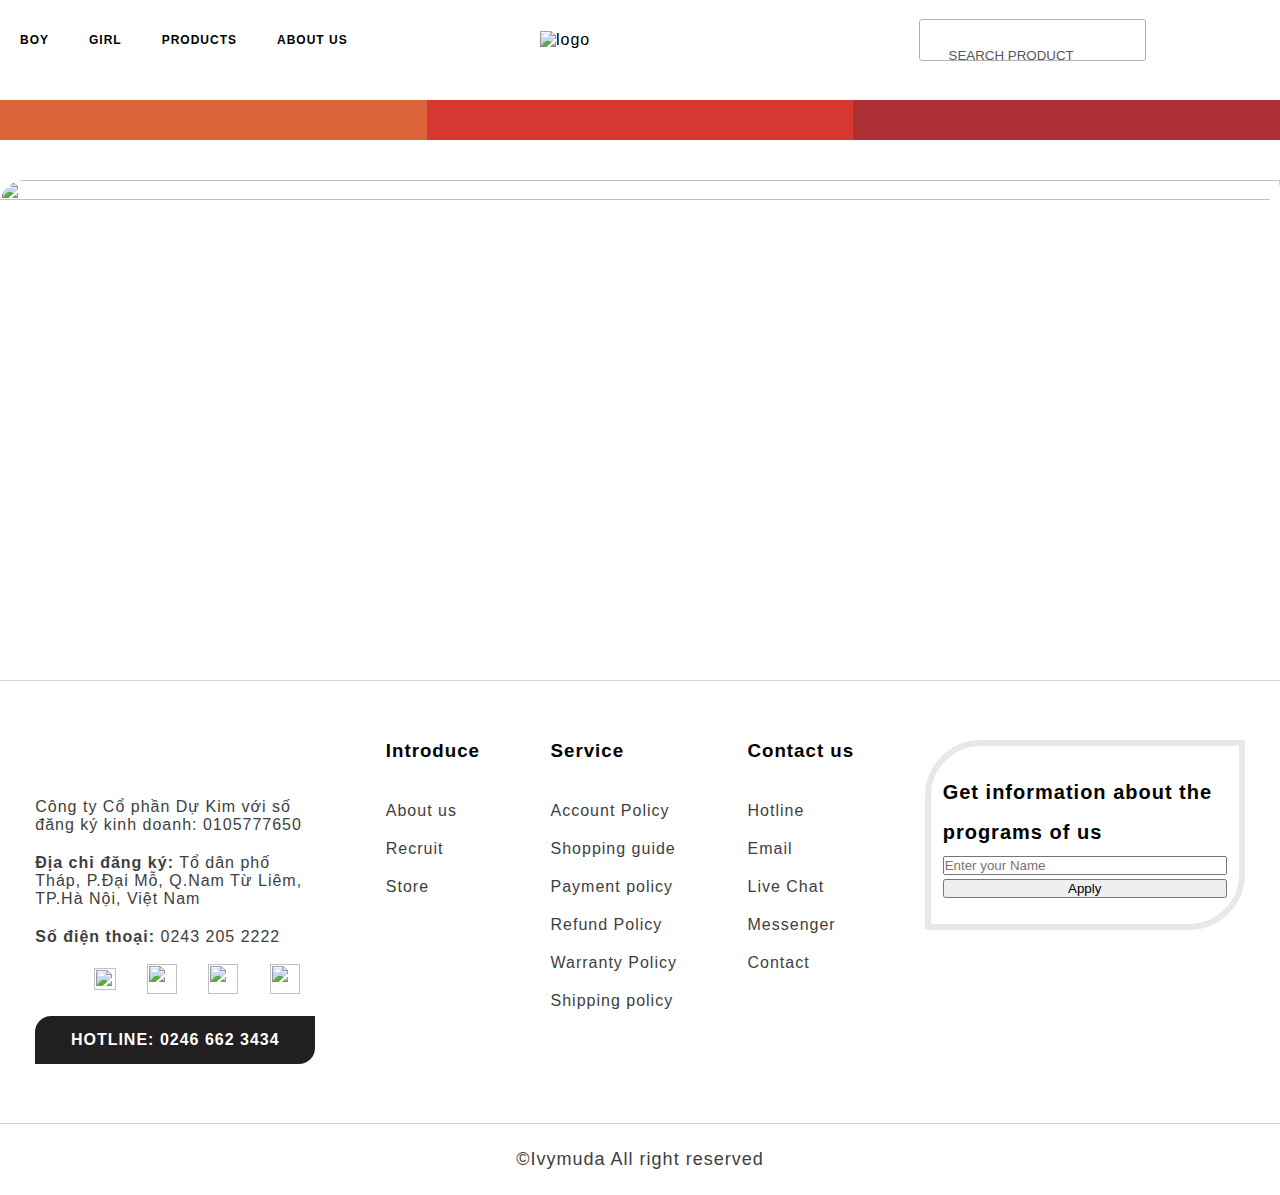
==== index.html @ fed3f430 "first commit" ====
<!DOCTYPE html>
<html lang="en">
<head>
    <meta charset="UTF-8">
    <meta http-equiv="X-UA-Compatible" content="IE=edge">
    <meta name="viewport" content="width=device-width, initial-scale=1.0">
    <title>Thrift Fashion</title>
    <script src="https://kit.fontawesome.com/2f97f7412a.js" crossorigin="anonymous"></script>
    <script src="https://ajax.googleapis.com/ajax/libs/jquery/3.6.0/jquery.min.js"></script> 
    
    <link rel="stylesheet" href="./layout/style.css">
    <link rel="stylesheet" href="./layout/header-css.css">

    <script src="./layout/header-controller.js" defer></script>
    <script src="./home/home-controller.js" defer></script>
    <link rel="stylesheet" href="./home/home-css.css">
    <link rel="stylesheet" href="layout/footer-css.css">
    <link rel="stylesheet" href="home-css.css">
</head>
<body>
    <div class="container">
        <div class="header"></div>
        <div style="width: 100%; height: 100px;"></div>
        <div class="main">
            <div class="sub-border">
                <div></div>
                <div></div>
                <div></div>
            </div>
            
            <div class="slideshow-container">
                <!-- Full-width images with number and caption text -->
                <div class="mySlides fade">
                  <img src="https://pubcdn.ivymoda.com/files/news/2022/08/08/ccba6f5e4fb3d019ab4e3d9e7082cd4a.jpg" style="width:100%">
                  
                </div>
          
                <div class="mySlides fade">
                  <img src="https://pubcdn.ivymoda.com/files/news/2022/08/08/1c733a7056fba56bce6beda15155fef7.jpg" style="width:100%">
                  
                </div>
          
                <div class="mySlides fade">
                  <img src="https://pubcdn.ivymoda.com/files/news/2022/08/10/2243a64659a21a7170f58bbbdab2802a.jpg" style="width:100%">
                  
                </div>
                <!-- Next and previous buttons -->
                <a class="prev" onclick="plusSlides(-1)">&#10094;</a>
                <a class="next" onclick="plusSlides(1)">&#10095;</a>
              </div>
        </div>

        <div class="footer"></div>
    </div>

    <script>
    
        $(".header").load("./layout/header.html")
        $(".footer").load("./layout/footer.html")
        function goHome(){
          window.location.href = "index.html";
        }
    </script>
</body>
</html>
---- layout/style.css ----
*{
    margin: 0;
    padding: 0;
    box-sizing: border-box;
}
body{
    max-width: 1380px;
    margin: 0 auto;
    font-family: 'Montserrat', sans-serif;
    font-size: 16px;
    letter-spacing: 1px;
}
---- layout/header-css.css ----
.header{
    height: 80px;
    width: 100%;
    display: flex;
    align-items: center;
    position: fixed;
    background-color: white;
    z-index: 2;
}

.header .main-menu{
    width: 570px;
}

.header .main-menu ul {
    list-style: none;
    display: flex;

}
.header .main-menu ul li{
    text-transform: uppercase;
    padding: 20px;
    font-weight: 600;
    font-size: 12px;

}
.header .logo{
    width: 400px;
}
.header .logo img{
    width: 140px;
    height: auto;
}
.header .search{
    display: flex;
    flex-direction: row;
    border: 0.5px solid rgb(177, 177, 177);
    align-content: center;
    width: 240px;
    border-radius: 3px;
    overflow: hidden;
    
}
.header .search form{
    padding: 0px 5px;
}
.header .search button, .header .search input{
    border: none;
    outline: none;
    background-color: transparent;
    height: 40px;
}
.header .search input{
    width: 80%;
    color: #57585A;
}
.header .search button{
    width: 10%;
    height: 100%;
}
.header .search input::placeholder{
    text-transform: uppercase;
    color: #57585A;
}

.header .search button i{
    color: black;
}
.fa-solid{
    color: black;
}
.header .header-actions{
    height: 100%;
    width: 120px;
    margin-left: 20px;
}
.header .header-actions ul{
    height: 100%;
    list-style-type: none;
    display: flex;
    align-items: center;
}
.header .header-actions ul li{
    width: 30px;
    height: 30px;
    line-height: 30px;
    text-align: center;
}
.header .main-menu .sub-menu{
    display: none;
    width: 1380px;
    position: absolute;
    top: 60px;
    left: 0px;
    border: 1px ;
    border: 0.5px solid #f2f2f2;
    border-radius: 5px;
    background-color: white;
    transition: all ease 0.5s;
    animation-name: showMenu;
    animation-duration: 0.5s;
    animation-fill-mode: forwards;
}
.header .main-menu .sub-menu ul{
    flex-direction: column;
    float: left;
    padding: 10px 70px;
}
.header .main-menu .sub-menu ul h3{
    text-align: center;
}
.header .main-menu .sub-menu ul li a{
    text-decoration: none;
    color: #57585A;
    font-size: 12px;
}
.header .main-menu ul li:hover .sub-menu, .header .main-menu ul li .sub-menu:hover {
    display: block;
}
@keyframes showMenu {
    from{transform: translateY(30%);}
    to{transform: translateY(0);}
}
---- home/home-css.css ----
.main{
    height: fit-content;
}
.main .sub-border{

    height: 80px;
    width: 100%;
    display: flex;
}
.main .sub-border div{
    height: 40px;
    width: calc(100%/3);
}
.main .sub-border div:nth-child(1){
    background-color: #DC633A;
}

.main .sub-border div:nth-child(2){
    background-color: #D73831;

}

.main .sub-border div:nth-child(3){
    background-color: #AC2F33;
}


.slideshow-container {
  width: 100%;
  height: 500px;
  position: relative;
  margin: auto;
  overflow: hidden;
}

/* Hide the images by default */
.mySlides {
  display: none;
  border-radius: 80px 0;
  overflow: hidden;
}
.mySlides img{
    
    width: 100%;
    height: 100%;
}
/* Next & previous buttons */
.prev, .next {
  cursor: pointer;
  position: absolute;
  top: 50%;
  width: auto;
  margin-top: -22px;
  padding: 16px;
  color: white;
  font-weight: bold;
  font-size: 18px;
  transition: 0.6s ease;
  border-radius: 0 3px 3px 0;
  user-select: none;
}

/* Position the "next button" to the right */
.next {
  right: 0;
  border-radius: 3px 0 0 3px;
}

/* On hover, add a black background color with a little bit see-through */
.prev:hover, .next:hover {
  background-color: rgba(0,0,0,0.8);
}

/* Caption text */
.text {
  color: #f2f2f2;
  font-size: 15px;
  padding: 8px 12px;
  position: absolute;
  bottom: 8px;
  width: 100%;
  text-align: center;
}

.active {
  background-color: #717171;
}

/* Fading animation */
.fade {
  animation-name: fade;
  animation-duration: 1s;
  animation-fill-mode: forwards;
}


@keyframes fade {
  from {opacity: 0.1;}
  to {opacity: 1;}
}
---- layout/footer-css.css ----
.top-footer{
    position: relative;
    padding: 60px 0px;
    display: flex;
    width: 100%;
    justify-content: space-around;
}
.top-footer::before, .top-footer::after{
    content: "";
    width: 100%;
    background-color: #D1D2D4;
    height: 1px;
    position: absolute;
}
.top-footer::before{
    
    top: 0;
    left: 0;
}
.top-footer::after{
    
    bottom: 0;
    left: 0;
}
.top-footer .footer-item{
    display: flex;
    flex-direction: column;
}
.top-footer .footer-item h3{
}
.top-footer .footer-item .top-left img{
    width: 80px;
    height: auto;
}
.top-footer .footer-item .info p, .top-footer .footer-item .info a{
    margin-top: 20px;
    color: #3E3E3F;
}
.top-footer .footer-item .info{
    margin: 20px 0;
}
.top-footer .footer-item:nth-child(1){
    width: 280px;

}
.top-footer .socials {
    display: flex;
    height: 30px;
    align-items: center;
    justify-content: space-around;
}
.top-footer .socials .social-logo img{
    width: 30px;
    height: 30px;
}

.top-footer .socials .social-logo:nth-child(2) img{
    width: 22px;
    height: 22px;
}

.top-footer .socials .social-logo:nth-child(1) img{
    width: 12px;
    height: 24px;
}

.top-footer .footer-item .hotline{
    background-color: #221F20;
    height: 48px;
    border-radius: 16px 0;
    text-align: center;
    margin: 20px 0 0 0;
}

.top-footer .footer-item .hotline span, .top-footer .footer-item .hotline a{
    text-transform: uppercase;
    color: white;
    font-size: 16px;
    font-weight: 600;
    line-height: 48px;
}

.top-footer .footer-item a{
    text-decoration: none;
}

.top-footer .footer-item .register-form{
    border: 6px solid #E7E8E9;
    border-radius: 56px 0;
    padding: 24px 12px;
    display: flex;
    flex-direction: column;
    justify-content: space-around;
    
    width: 320px;
    height: 190px;
}

.top-footer .footer-item .register-form h3{
    font-size: 20px;
    line-height: 40px;
    letter-spacing: 1px;
}
.top-footer .footer-item .register-form form{
    display: flex;
    width: 300px;
    height: 150px;
    padding: 10px;
    justify-content: space-between;
}
.top-footer .footer-item .register-form form input{
    border: none;
    outline: none;
    border-bottom: 1px solid #BCBDC0;
    height: 40px;
}

.top-footer .footer-item .register-form form button{
    background-color: transparent;
    border: 1px solid #221F20;
    border-radius: 20px 0;
    width: 90px;
    height: 40px;
    transition: all 0.5s;
}
.top-footer .footer-item .register-form form button:hover{
    background-color: #3E3E3F;
    color: white;
}

.bottom-footer{
    padding: 25px 0;
    text-align: center;
    color: #3E3E3F;
    font-weight: 500;
    font-size: 18px;
}
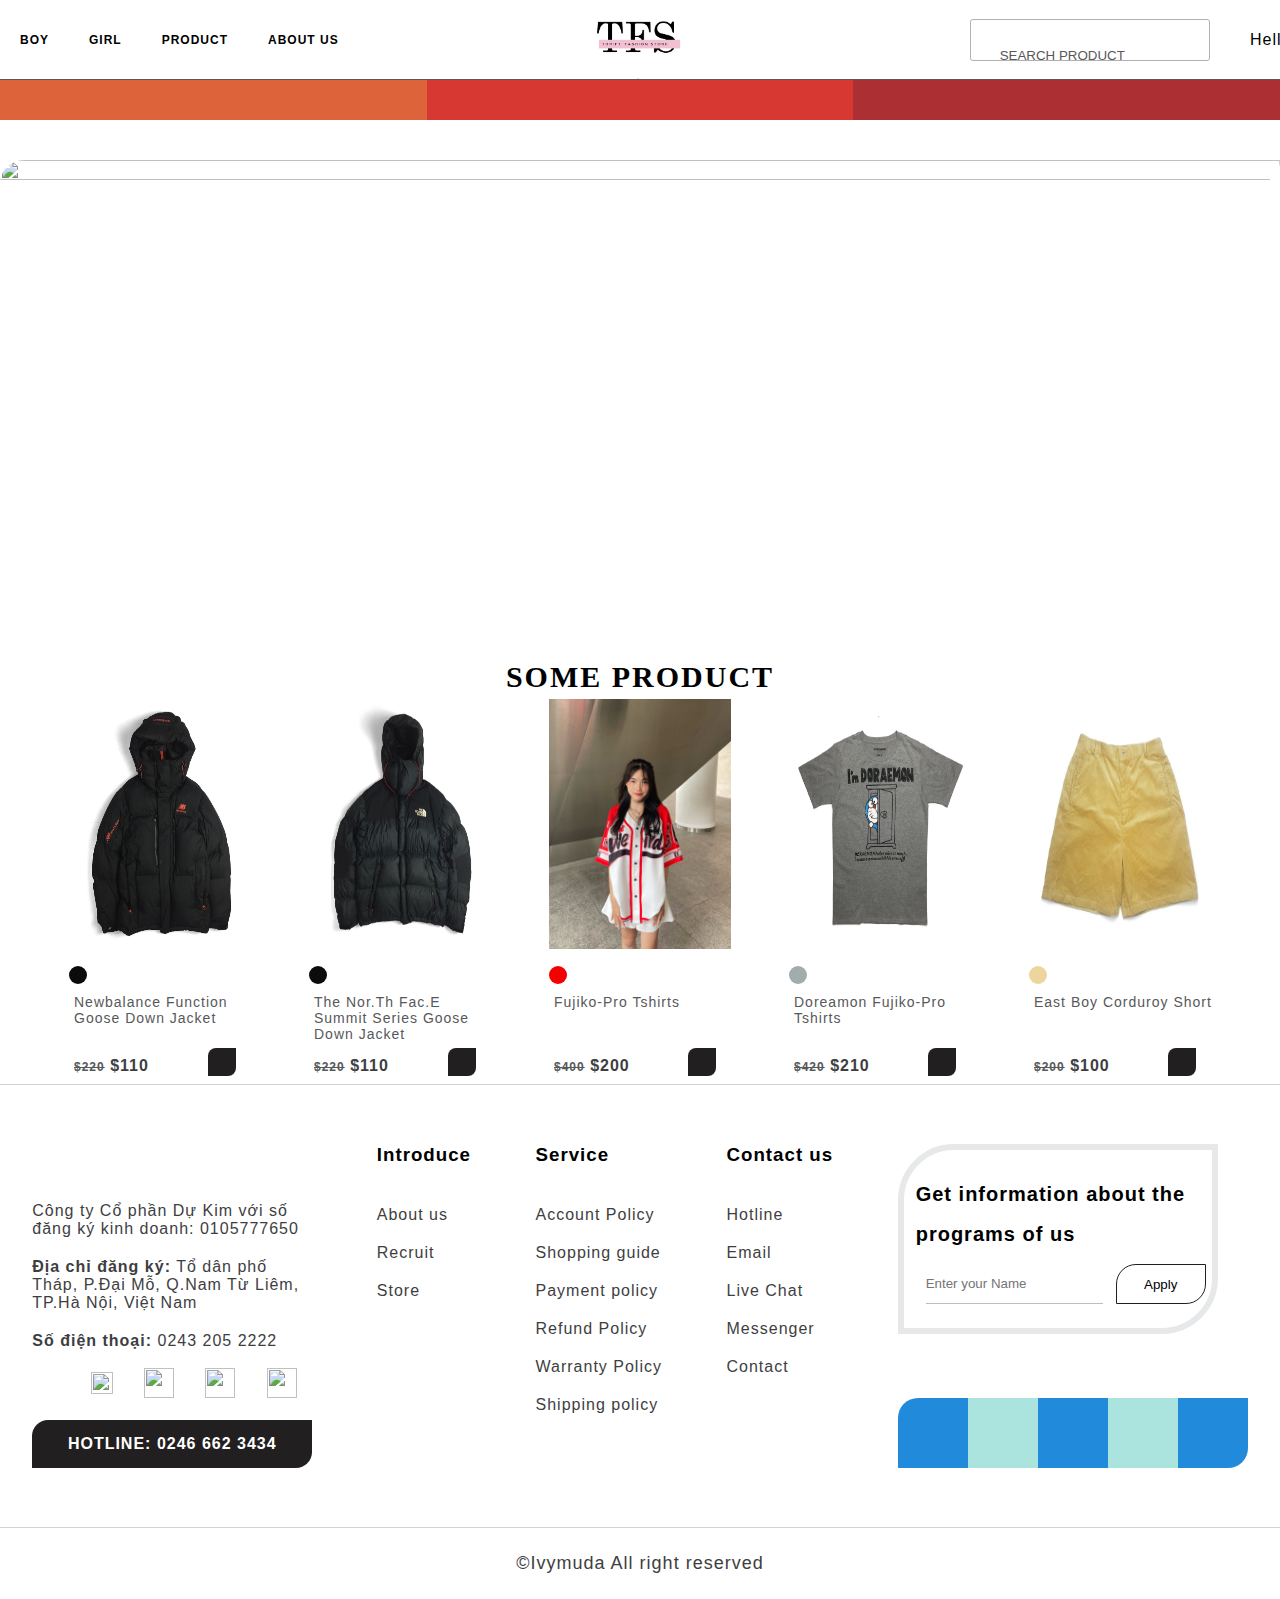
==== commit 47352716: "update" ====
--- a/index.html
+++ b/index.html
@@ -12,15 +12,17 @@
     <link rel="stylesheet" href="./layout/header-css.css">
 
     <script src="./layout/header-controller.js" defer></script>
+    <script src="./layout/footer-controller.js"></script>
     <script src="./home/home-controller.js" defer></script>
     <link rel="stylesheet" href="./home/home-css.css">
     <link rel="stylesheet" href="layout/footer-css.css">
-    <link rel="stylesheet" href="home-css.css">
+    <link href="./home/home-css.css">
+    <script src="./utils/displayRandomP.js"></script>
 </head>
 <body>
     <div class="container">
         <div class="header"></div>
-        <div style="width: 100%; height: 100px;"></div>
+        <div style="width: 100%; height: 80px;"></div>
         <div class="main">
             <div class="sub-border">
                 <div></div>
@@ -49,13 +51,15 @@
                 <a class="next" onclick="plusSlides(1)">&#10095;</a>
               </div>
         </div>
-
+        <div id="prod-rand">
+          <h4>SOME PRODUCT</h4>
+        </div>
         <div class="footer"></div>
     </div>
 
     <script>
     
-        $(".header").load("./layout/header.html")
+        $(".header").load("./layout/header.html");
         $(".footer").load("./layout/footer.html")
         function goHome(){
           window.location.href = "index.html";
--- a/layout/style.css
+++ b/layout/style.css
@@ -9,4 +9,5 @@
     font-family: 'Montserrat', sans-serif;
     font-size: 16px;
     letter-spacing: 1px;
+    position: relative;
 }--- a/layout/header-css.css
+++ b/layout/header-css.css
@@ -1,11 +1,12 @@
 .header{
     height: 80px;
-    width: 100%;
+    width: 1380px;
     display: flex;
     align-items: center;
     position: fixed;
     background-color: white;
     z-index: 2;
+    border-bottom: 1px solid #57585A;
 }
 
 .header .main-menu{
@@ -30,6 +31,7 @@
 .header .logo img{
     width: 140px;
     height: auto;
+    cursor: pointer;
 }
 .header .search{
     display: flex;
@@ -71,7 +73,7 @@
 }
 .header .header-actions{
     height: 100%;
-    width: 120px;
+    /* width: 270px; */
     margin-left: 20px;
 }
 .header .header-actions ul{
@@ -81,10 +83,18 @@
     align-items: center;
 }
 .header .header-actions ul li{
-    width: 30px;
+    /* width: 30px; */
     height: 30px;
+    margin-right: 10px;
     line-height: 30px;
     text-align: center;
+}
+.header .header-actions .uName{
+    overflow: hidden;
+    text-overflow: ellipsis;
+    word-spacing: nowrap !important;
+    width: 100px;
+    text-align: start;
 }
 .header .main-menu .sub-menu{
     display: none;
@@ -108,11 +118,18 @@
 }
 .header .main-menu .sub-menu ul h3{
     text-align: center;
+    color: #57585A !important;
 }
-.header .main-menu .sub-menu ul li a{
-    text-decoration: none;
+.header .main-menu .sub-menu ul li button{
+    background-color: transparent;
+    border: none;
+    cursor: pointer;
     color: #57585A;
     font-size: 12px;
+}
+
+.header .main-menu .sub-menu ul li:hover button, .header .main-menu ul li:hover{
+    color: #AC2F33;
 }
 .header .main-menu ul li:hover .sub-menu, .header .main-menu ul li .sub-menu:hover {
     display: block;
--- a/home/home-css.css
+++ b/home/home-css.css
@@ -1,27 +1,30 @@
-.main{
-    height: fit-content;
-}
-.main .sub-border{
-
-    height: 80px;
-    width: 100%;
-    display: flex;
-}
-.main .sub-border div{
-    height: 40px;
-    width: calc(100%/3);
-}
-.main .sub-border div:nth-child(1){
-    background-color: #DC633A;
-}
-
-.main .sub-border div:nth-child(2){
-    background-color: #D73831;
-
-}
-
-.main .sub-border div:nth-child(3){
-    background-color: #AC2F33;
+.main {
+  height: fit-content;
+}
+
+.main .sub-border {
+
+  height: 80px;
+  width: 100%;
+  display: flex;
+}
+
+.main .sub-border div {
+  height: 40px;
+  width: calc(100%/3);
+}
+
+.main .sub-border div:nth-child(1) {
+  background-color: #DC633A;
+}
+
+.main .sub-border div:nth-child(2) {
+  background-color: #D73831;
+
+}
+
+.main .sub-border div:nth-child(3) {
+  background-color: #AC2F33;
 }
 
 
@@ -39,13 +42,16 @@
   border-radius: 80px 0;
   overflow: hidden;
 }
-.mySlides img{
-    
-    width: 100%;
-    height: 100%;
-}
+
+.mySlides img {
+
+  width: 100%;
+  height: 100%;
+}
+
 /* Next & previous buttons */
-.prev, .next {
+.prev,
+.next {
   cursor: pointer;
   position: absolute;
   top: 50%;
@@ -67,8 +73,9 @@
 }
 
 /* On hover, add a black background color with a little bit see-through */
-.prev:hover, .next:hover {
-  background-color: rgba(0,0,0,0.8);
+.prev:hover,
+.next:hover {
+  background-color: rgba(0, 0, 0, 0.8);
 }
 
 /* Caption text */
@@ -95,7 +102,132 @@
 
 
 @keyframes fade {
-  from {opacity: 0.1;}
-  to {opacity: 1;}
-}
-
+  from {
+    opacity: 0.1;
+  }
+
+  to {
+    opacity: 1;
+  }
+}
+
+#prod-rand {
+  width: 100%;
+  display: flex;
+  flex-direction: column;
+  align-items: center;
+}
+
+#prod-rand h4 {
+  text-align: center;
+  font-size: 30px;
+  letter-spacing: 2px;
+  font-weight: 600;
+
+  font-family: 'Montserrat';
+}
+
+.item-cat-prod {
+  display: flex;
+  width: 90%;
+  flex-wrap: wrap;
+  flex-direction: row;
+  margin: 0 auto;
+  justify-content: space-between;
+}
+
+.product {
+  position: relative;
+  padding: 5px;
+  padding-left: 5px;
+  width: calc(100%/6);
+}
+
+.thumb-product {
+  margin-bottom: 17px;
+
+}
+
+.thumb-product img {
+  display: block;
+  width: 100%;
+  height: 250px;
+}
+
+.title-product {
+  color: #57585A;
+  font-size: 14px;
+  line-height: 16px;
+  font-weight: 400;
+  margin: 10px 0;
+  display: block;
+  text-transform: capitalize;
+  margin-left: 5px;
+  width: 100%;
+  height: 50px;
+  text-overflow: ellipsis;
+  overflow: hidden;
+  word-break: nowrap;
+}
+
+.price-product ins {
+  color: #3E3E3F;
+  font-weight: 600;
+  font-size: 16px;
+  line-height: 24px;
+  text-decoration: none;
+  display: inline-block;
+  vertical-align: middle;
+  margin-left: 5px;
+}
+
+.price-product ins strike {
+  color: #57585A;
+  font-size: 12px;
+}
+
+.product>.info-product>.list-color {
+  border-radius: 50%;
+  width: 18px;
+  height: 18px;
+
+}
+
+.add-to-cart {
+  position: absolute;
+  bottom: 8px;
+  right: 20px;
+  background: #221F20;
+  border-radius: 8px 0;
+  width: 28px;
+  height: 28px;
+  color: #FFF;
+  display: flex;
+  align-items: center;
+  justify-content: center;
+  border: 1px solid transparent;
+  cursor: pointer;
+}
+
+.btn-cart {
+  cursor: pointer;
+}
+
+.btn-cart:hover i {
+
+  color: #dc633a;
+}
+
+.btn-cart i {
+  color: white;
+}
+
+.disable {
+  cursor: no-drop;
+  background-color: #F7F8F9;
+
+}
+
+.disable i {
+  color: #6C6D70;
+}--- a/layout/footer-css.css
+++ b/layout/footer-css.css
@@ -134,4 +134,36 @@
     color: #3E3E3F;
     font-weight: 500;
     font-size: 18px;
+}
+.footer-item:last-child{
+    justify-content: space-between;
+}
+.calendar{
+    
+    display: flex;
+    flex-direction: row;
+    border-radius: 20px 0;
+    overflow: hidden;
+}
+.cal-item{
+    display: flex;
+    flex-direction: column-reverse;
+    width:  70px;
+    height: 70px;
+    justify-content: center;
+    align-items: center;
+}
+.cal-item:nth-child(odd){
+    flex-direction: column;
+}
+.cal-item p{
+    font-size: 20px;
+}
+.cal-item:nth-child(even){
+    background-color: #ABE3DE;
+    color: black;
+}
+.cal-item:nth-child(odd){
+    background-color: #218ADB;
+    color: white;
 }--- a/home/home-css.css
+++ b/home/home-css.css
@@ -1,27 +1,30 @@
-.main{
-    height: fit-content;
-}
-.main .sub-border{
-
-    height: 80px;
-    width: 100%;
-    display: flex;
-}
-.main .sub-border div{
-    height: 40px;
-    width: calc(100%/3);
-}
-.main .sub-border div:nth-child(1){
-    background-color: #DC633A;
-}
-
-.main .sub-border div:nth-child(2){
-    background-color: #D73831;
-
-}
-
-.main .sub-border div:nth-child(3){
-    background-color: #AC2F33;
+.main {
+  height: fit-content;
+}
+
+.main .sub-border {
+
+  height: 80px;
+  width: 100%;
+  display: flex;
+}
+
+.main .sub-border div {
+  height: 40px;
+  width: calc(100%/3);
+}
+
+.main .sub-border div:nth-child(1) {
+  background-color: #DC633A;
+}
+
+.main .sub-border div:nth-child(2) {
+  background-color: #D73831;
+
+}
+
+.main .sub-border div:nth-child(3) {
+  background-color: #AC2F33;
 }
 
 
@@ -39,13 +42,16 @@
   border-radius: 80px 0;
   overflow: hidden;
 }
-.mySlides img{
-    
-    width: 100%;
-    height: 100%;
-}
+
+.mySlides img {
+
+  width: 100%;
+  height: 100%;
+}
+
 /* Next & previous buttons */
-.prev, .next {
+.prev,
+.next {
   cursor: pointer;
   position: absolute;
   top: 50%;
@@ -67,8 +73,9 @@
 }
 
 /* On hover, add a black background color with a little bit see-through */
-.prev:hover, .next:hover {
-  background-color: rgba(0,0,0,0.8);
+.prev:hover,
+.next:hover {
+  background-color: rgba(0, 0, 0, 0.8);
 }
 
 /* Caption text */
@@ -95,7 +102,132 @@
 
 
 @keyframes fade {
-  from {opacity: 0.1;}
-  to {opacity: 1;}
-}
-
+  from {
+    opacity: 0.1;
+  }
+
+  to {
+    opacity: 1;
+  }
+}
+
+#prod-rand {
+  width: 100%;
+  display: flex;
+  flex-direction: column;
+  align-items: center;
+}
+
+#prod-rand h4 {
+  text-align: center;
+  font-size: 30px;
+  letter-spacing: 2px;
+  font-weight: 600;
+
+  font-family: 'Montserrat';
+}
+
+.item-cat-prod {
+  display: flex;
+  width: 90%;
+  flex-wrap: wrap;
+  flex-direction: row;
+  margin: 0 auto;
+  justify-content: space-between;
+}
+
+.product {
+  position: relative;
+  padding: 5px;
+  padding-left: 5px;
+  width: calc(100%/6);
+}
+
+.thumb-product {
+  margin-bottom: 17px;
+
+}
+
+.thumb-product img {
+  display: block;
+  width: 100%;
+  height: 250px;
+}
+
+.title-product {
+  color: #57585A;
+  font-size: 14px;
+  line-height: 16px;
+  font-weight: 400;
+  margin: 10px 0;
+  display: block;
+  text-transform: capitalize;
+  margin-left: 5px;
+  width: 100%;
+  height: 50px;
+  text-overflow: ellipsis;
+  overflow: hidden;
+  word-break: nowrap;
+}
+
+.price-product ins {
+  color: #3E3E3F;
+  font-weight: 600;
+  font-size: 16px;
+  line-height: 24px;
+  text-decoration: none;
+  display: inline-block;
+  vertical-align: middle;
+  margin-left: 5px;
+}
+
+.price-product ins strike {
+  color: #57585A;
+  font-size: 12px;
+}
+
+.product>.info-product>.list-color {
+  border-radius: 50%;
+  width: 18px;
+  height: 18px;
+
+}
+
+.add-to-cart {
+  position: absolute;
+  bottom: 8px;
+  right: 20px;
+  background: #221F20;
+  border-radius: 8px 0;
+  width: 28px;
+  height: 28px;
+  color: #FFF;
+  display: flex;
+  align-items: center;
+  justify-content: center;
+  border: 1px solid transparent;
+  cursor: pointer;
+}
+
+.btn-cart {
+  cursor: pointer;
+}
+
+.btn-cart:hover i {
+
+  color: #dc633a;
+}
+
+.btn-cart i {
+  color: white;
+}
+
+.disable {
+  cursor: no-drop;
+  background-color: #F7F8F9;
+
+}
+
+.disable i {
+  color: #6C6D70;
+}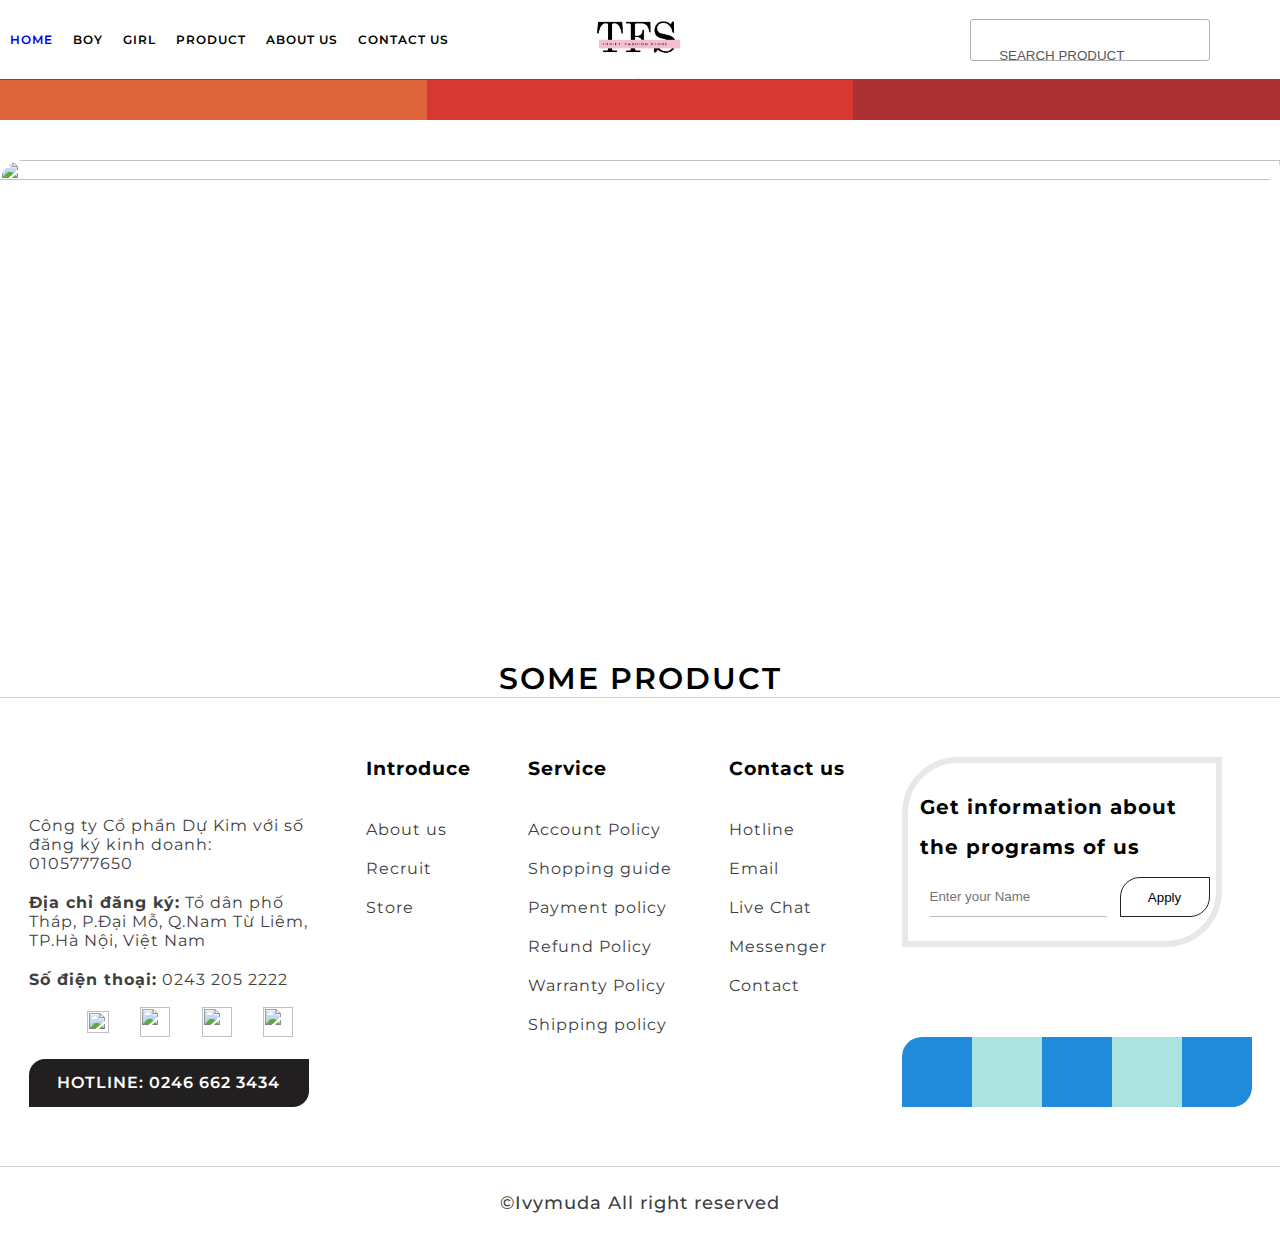
==== commit 9365afbb: "update" ====
--- a/index.html
+++ b/index.html
@@ -18,6 +18,7 @@
     <link rel="stylesheet" href="layout/footer-css.css">
     <link href="./home/home-css.css">
     <script src="./utils/displayRandomP.js"></script>
+    <script src="./utils/addToCart.js"></script>
 </head>
 <body>
     <div class="container">
--- a/layout/style.css
+++ b/layout/style.css
@@ -1,3 +1,5 @@
+@import url('https://fonts.googleapis.com/css2?family=Joan&family=Montserrat:ital,wght@0,200;1,100&family=Open+Sans:ital,wght@0,600;1,300&family=Poppins:ital,wght@0,200;0,300;0,400;1,100;1,200;1,300&family=Roboto&display=swap');
+
 *{
     margin: 0;
     padding: 0;
--- a/layout/header-css.css
+++ b/layout/header-css.css
@@ -7,6 +7,14 @@
     background-color: white;
     z-index: 2;
     border-bottom: 1px solid #57585A;
+}
+ul,
+li {
+    list-style: none;
+}
+
+a {
+    text-decoration: none;
 }
 
 .header .main-menu{
@@ -20,10 +28,10 @@
 }
 .header .main-menu ul li{
     text-transform: uppercase;
-    padding: 20px;
+    padding: 10px;
     font-weight: 600;
     font-size: 12px;
-
+    cursor: pointer;
 }
 .header .logo{
     width: 400px;
@@ -100,7 +108,7 @@
     display: none;
     width: 1380px;
     position: absolute;
-    top: 60px;
+    top: 55px;
     left: 0px;
     border: 1px ;
     border: 0.5px solid #f2f2f2;
@@ -127,8 +135,10 @@
     color: #57585A;
     font-size: 12px;
 }
-
-.header .main-menu .sub-menu ul li:hover button, .header .main-menu ul li:hover{
+.header .menu-item a{
+    color: black;
+}
+.header .main-menu .sub-menu ul li:hover button, .header .main-menu ul li:hover, .header .main-menu .menu-item:hover a{ 
     color: #AC2F33;
 }
 .header .main-menu ul li:hover .sub-menu, .header .main-menu ul li .sub-menu:hover {
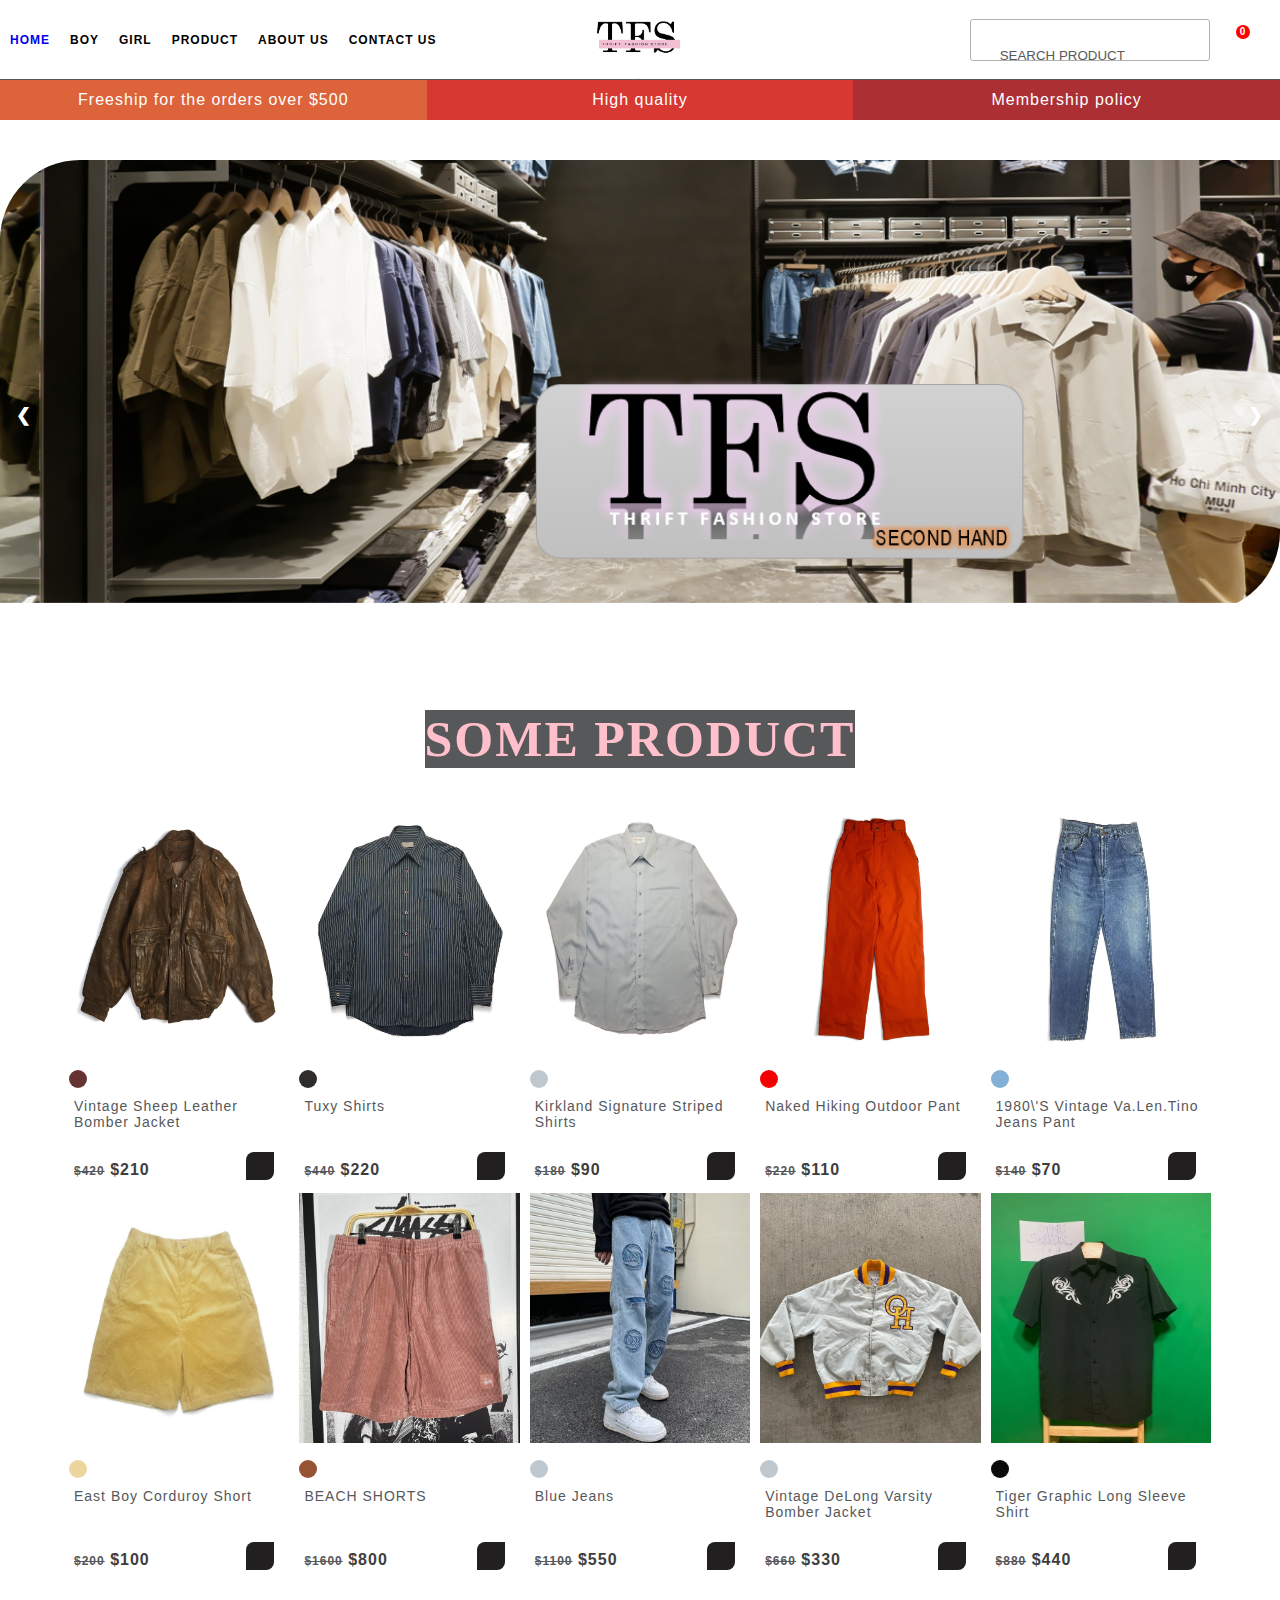
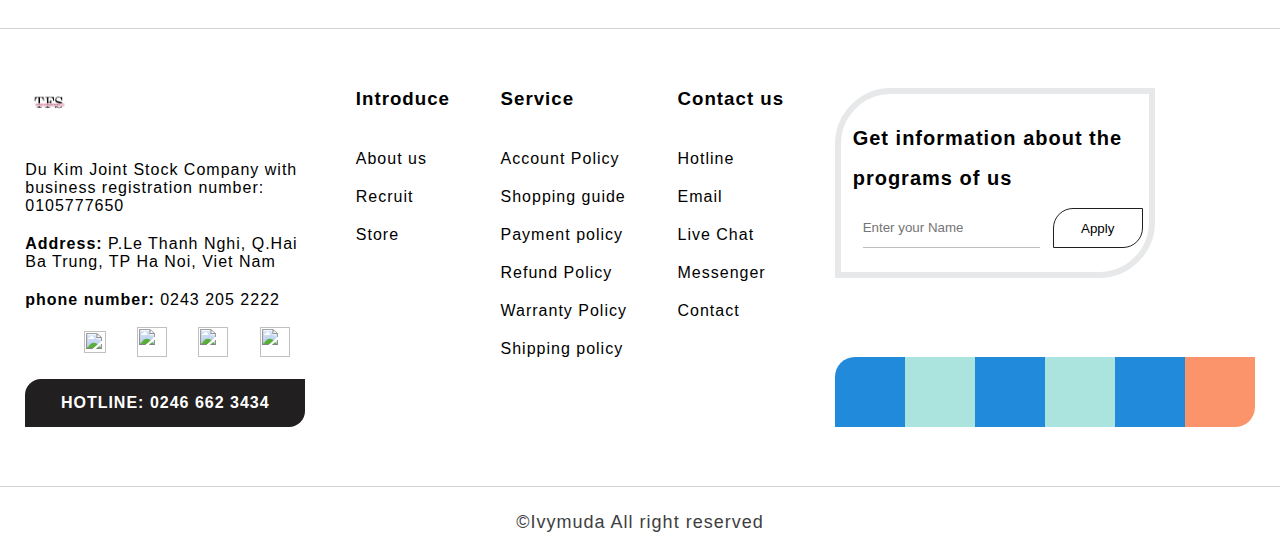
==== commit 7dc69c49: "update" ====
--- a/index.html
+++ b/index.html
@@ -1,70 +1,78 @@
 <!DOCTYPE html>
 <html lang="en">
+
 <head>
-    <meta charset="UTF-8">
-    <meta http-equiv="X-UA-Compatible" content="IE=edge">
-    <meta name="viewport" content="width=device-width, initial-scale=1.0">
-    <title>Thrift Fashion</title>
-    <script src="https://kit.fontawesome.com/2f97f7412a.js" crossorigin="anonymous"></script>
-    <script src="https://ajax.googleapis.com/ajax/libs/jquery/3.6.0/jquery.min.js"></script> 
-    
-    <link rel="stylesheet" href="./layout/style.css">
-    <link rel="stylesheet" href="./layout/header-css.css">
+  <meta charset="UTF-8">
+  <meta http-equiv="X-UA-Compatible" content="IE=edge">
+  <meta name="viewport" content="width=device-width, initial-scale=1.0">
+  <title>Thrift Fashion</title>
+  <script src="https://kit.fontawesome.com/2f97f7412a.js" crossorigin="anonymous"></script>
+  <script src="https://ajax.googleapis.com/ajax/libs/jquery/3.6.0/jquery.min.js"></script>
 
-    <script src="./layout/header-controller.js" defer></script>
-    <script src="./layout/footer-controller.js"></script>
-    <script src="./home/home-controller.js" defer></script>
-    <link rel="stylesheet" href="./home/home-css.css">
-    <link rel="stylesheet" href="layout/footer-css.css">
-    <link href="./home/home-css.css">
-    <script src="./utils/displayRandomP.js"></script>
-    <script src="./utils/addToCart.js"></script>
+  <link rel="stylesheet" href="./layout/style.css">
+  <link rel="stylesheet" href="./layout/header-css.css">
+
+  <script src="./layout/header-controller.js?v=1" ></script>
+  <script src="./layout/footer-controller.js"></script>
+  <script src="./home/home-controller.js" defer></script>
+  <link rel="stylesheet" href="./home/home-css.css">
+  <link rel="stylesheet" href="layout/footer-css.css">
+  <link href="./home/home-css.css">
+  <script src="./utils/displayRandomP.js"></script>
+  <script src="./utils/addToCart.js"></script>
 </head>
+
 <body>
-    <div class="container">
-        <div class="header"></div>
-        <div style="width: 100%; height: 80px;"></div>
-        <div class="main">
-            <div class="sub-border">
-                <div></div>
-                <div></div>
-                <div></div>
-            </div>
-            
-            <div class="slideshow-container">
-                <!-- Full-width images with number and caption text -->
-                <div class="mySlides fade">
-                  <img src="https://pubcdn.ivymoda.com/files/news/2022/08/08/ccba6f5e4fb3d019ab4e3d9e7082cd4a.jpg" style="width:100%">
-                  
-                </div>
-          
-                <div class="mySlides fade">
-                  <img src="https://pubcdn.ivymoda.com/files/news/2022/08/08/1c733a7056fba56bce6beda15155fef7.jpg" style="width:100%">
-                  
-                </div>
-          
-                <div class="mySlides fade">
-                  <img src="https://pubcdn.ivymoda.com/files/news/2022/08/10/2243a64659a21a7170f58bbbdab2802a.jpg" style="width:100%">
-                  
-                </div>
-                <!-- Next and previous buttons -->
-                <a class="prev" onclick="plusSlides(-1)">&#10094;</a>
-                <a class="next" onclick="plusSlides(1)">&#10095;</a>
-              </div>
+  <div class="container">
+    <div class="header"></div>
+    <div style="width: 100%; height: 80px;"></div>
+    <div class="main">
+      <div class="sub-border">
+        <div>Freeship for the orders over $500</div>
+        <div>High quality</div>
+        <div>Membership policy</div>
+      </div>
+
+      <div class="slideshow-container">
+        <!-- Full-width images with number and caption text -->
+        <div class="mySlides fade">
+          <img src="./img/slide_img/297719998_485290503596399_1355126344942800893_n.png"
+            style="width:100%">
+
         </div>
-        <div id="prod-rand">
-          <h4>SOME PRODUCT</h4>
+        <div class="mySlides fade">
+          <img src="./img/slide_img/297219488_722731882229382_598745843962830843_n.png"
+            style="width:100%">
+
         </div>
-        <div class="footer"></div>
+
+        <div class="mySlides fade">
+          <img src="https://pubcdn.ivymoda.com/files/news/2022/08/08/1c733a7056fba56bce6beda15155fef7.jpg"
+            style="width:100%">
+
+        </div>
+
+        
+        <!-- Next and previous buttons -->
+        <a class="prev" onclick="plusSlides(-1)">&#10094;</a>
+        <a class="next" onclick="plusSlides(1)">&#10095;</a>
+      </div>
     </div>
+    <div id="prod-rand">
+      <h4>SOME PRODUCT</h4>
+    </div>
+    <div class="footer"></div>
+  </div>
 
-    <script>
-    
-        $(".header").load("./layout/header.html");
-        $(".footer").load("./layout/footer.html")
-        function goHome(){
-          window.location.href = "index.html";
-        }
-    </script>
+  <script>
+
+    $(".header").load("./layout/header.html");
+    $(".footer").load("./layout/footer.html")
+    function goHome() {
+      window.location.href = "index.html";
+    }
+
+  </script>
 </body>
+
 </html>--- a/layout/style.css
+++ b/layout/style.css
@@ -1,4 +1,6 @@
-@import url('https://fonts.googleapis.com/css2?family=Joan&family=Montserrat:ital,wght@0,200;1,100&family=Open+Sans:ital,wght@0,600;1,300&family=Poppins:ital,wght@0,200;0,300;0,400;1,100;1,200;1,300&family=Roboto&display=swap');
+/*@import url('https://fonts.googleapis.com/css2?family=Joan&family=Montserrat:ital,wght@0,200;1,100&family=Open+Sans:ital,wght@0,600;1,300&family=Poppins:ital,wght@0,200;0,300;0,400;1,100;1,200;1,300&family=Roboto&display=swap');
+*/
+@import url('https://fonts.googleapis.com/css2?family=Noto+Serif&display=swap');
 
 *{
     margin: 0;
--- a/layout/header-css.css
+++ b/layout/header-css.css
@@ -1,4 +1,4 @@
-.header{
+.header {
     height: 80px;
     width: 1380px;
     display: flex;
@@ -8,6 +8,7 @@
     z-index: 2;
     border-bottom: 1px solid #57585A;
 }
+
 ul,
 li {
     list-style: none;
@@ -17,7 +18,7 @@
     text-decoration: none;
 }
 
-.header .main-menu{
+.header .main-menu {
     width: 570px;
 }
 
@@ -26,22 +27,26 @@
     display: flex;
 
 }
-.header .main-menu ul li{
+
+.header .main-menu ul li {
     text-transform: uppercase;
     padding: 10px;
     font-weight: 600;
     font-size: 12px;
     cursor: pointer;
 }
-.header .logo{
+
+.header .logo {
     width: 400px;
 }
-.header .logo img{
+
+.header .logo img {
     width: 140px;
     height: auto;
     cursor: pointer;
 }
-.header .search{
+
+.header .search {
     display: flex;
     flex-direction: row;
     border: 0.5px solid rgb(177, 177, 177);
@@ -49,68 +54,80 @@
     width: 240px;
     border-radius: 3px;
     overflow: hidden;
-    
+
 }
-.header .search form{
+
+.header .search form {
     padding: 0px 5px;
 }
-.header .search button, .header .search input{
+
+.header .search button,
+.header .search input {
     border: none;
     outline: none;
     background-color: transparent;
     height: 40px;
 }
-.header .search input{
+
+.header .search input {
     width: 80%;
     color: #57585A;
 }
-.header .search button{
+
+.header .search button {
     width: 10%;
     height: 100%;
 }
-.header .search input::placeholder{
+
+.header .search input::placeholder {
     text-transform: uppercase;
     color: #57585A;
 }
 
-.header .search button i{
+.header .search button i {
     color: black;
 }
-.fa-solid{
+
+.fa-solid {
     color: black;
 }
-.header .header-actions{
+
+.header .header-actions {
     height: 100%;
     /* width: 270px; */
     margin-left: 20px;
 }
-.header .header-actions ul{
+
+.header .header-actions ul {
     height: 100%;
     list-style-type: none;
     display: flex;
     align-items: center;
 }
-.header .header-actions ul li{
+
+.header .header-actions ul li {
     /* width: 30px; */
     height: 30px;
     margin-right: 10px;
     line-height: 30px;
     text-align: center;
 }
-.header .header-actions .uName{
+
+.header .header-actions .uName {
     overflow: hidden;
     text-overflow: ellipsis;
     word-spacing: nowrap !important;
     width: 100px;
     text-align: start;
 }
-.header .main-menu .sub-menu{
+
+.header .main-menu .sub-menu {
     display: none;
     width: 1380px;
     position: absolute;
     top: 55px;
     left: 0px;
-    border: 1px ;
+    border: 1px;
     border: 0.5px solid #f2f2f2;
     border-radius: 5px;
     background-color: white;
@@ -119,32 +136,62 @@
     animation-duration: 0.5s;
     animation-fill-mode: forwards;
 }
-.header .main-menu .sub-menu ul{
+
+.header .main-menu .sub-menu ul {
     flex-direction: column;
     float: left;
     padding: 10px 70px;
 }
-.header .main-menu .sub-menu ul h3{
+
+.header .main-menu .sub-menu ul h3 {
     text-align: center;
     color: #57585A !important;
 }
-.header .main-menu .sub-menu ul li button{
+
+.header .main-menu .sub-menu ul li button {
     background-color: transparent;
     border: none;
     cursor: pointer;
     color: #57585A;
     font-size: 12px;
 }
-.header .menu-item a{
+
+.header .menu-item a {
     color: black;
 }
-.header .main-menu .sub-menu ul li:hover button, .header .main-menu ul li:hover, .header .main-menu .menu-item:hover a{ 
+
+.header .main-menu .sub-menu ul li:hover button,
+.header .main-menu ul li:hover,
+.header .main-menu .menu-item:hover a {
     color: #AC2F33;
 }
-.header .main-menu ul li:hover .sub-menu, .header .main-menu ul li .sub-menu:hover {
+
+.header .main-menu ul li:hover .sub-menu,
+.header .main-menu ul li .sub-menu:hover {
     display: block;
 }
+
 @keyframes showMenu {
-    from{transform: translateY(30%);}
-    to{transform: translateY(0);}
+    from {
+        transform: translateY(30%);
+    }
+
+    to {
+        transform: translateY(0);
+    }
 }
+
+#num-cart {
+    width: 14px;
+    height: 14px;
+    border-radius: 50%;
+    background-color: red;
+    color: white;
+    text-align: center;
+    line-height: 14px;
+    font-size: 10px;
+    font-weight: 900;
+    position: absolute;
+    top: 0;
+    right: -10px;
+}--- a/home/home-css.css
+++ b/home/home-css.css
@@ -10,6 +10,10 @@
 }
 
 .main .sub-border div {
+  color: white;
+  font-size: 16px;
+  text-align: center;
+  line-height: 40px;
   height: 40px;
   width: calc(100%/3);
 }
@@ -112,6 +116,7 @@
 }
 
 #prod-rand {
+  margin: 50px 0;
   width: 100%;
   display: flex;
   flex-direction: column;
@@ -119,12 +124,15 @@
 }
 
 #prod-rand h4 {
+  margin-bottom: 30px;
   text-align: center;
-  font-size: 30px;
+  font-size: 50px;
   letter-spacing: 2px;
   font-weight: 600;
 
   font-family: 'Montserrat';
+  background-color: #57585A;
+  color: pink;
 }
 
 .item-cat-prod {
@@ -140,7 +148,7 @@
   position: relative;
   padding: 5px;
   padding-left: 5px;
-  width: calc(100%/6);
+  width: calc(100%/5);
 }
 
 .thumb-product {
--- a/layout/footer-css.css
+++ b/layout/footer-css.css
@@ -34,7 +34,7 @@
 }
 .top-footer .footer-item .info p, .top-footer .footer-item .info a{
     margin-top: 20px;
-    color: #3E3E3F;
+    color: black;
 }
 .top-footer .footer-item .info{
     margin: 20px 0;
@@ -166,4 +166,8 @@
 .cal-item:nth-child(odd){
     background-color: #218ADB;
     color: white;
+}
+.cal-item:last-child{
+    background-color: #FB946B;
+    color: white;
 }--- a/home/home-css.css
+++ b/home/home-css.css
@@ -10,6 +10,10 @@
 }
 
 .main .sub-border div {
+  color: white;
+  font-size: 16px;
+  text-align: center;
+  line-height: 40px;
   height: 40px;
   width: calc(100%/3);
 }
@@ -112,6 +116,7 @@
 }
 
 #prod-rand {
+  margin: 50px 0;
   width: 100%;
   display: flex;
   flex-direction: column;
@@ -119,12 +124,15 @@
 }
 
 #prod-rand h4 {
+  margin-bottom: 30px;
   text-align: center;
-  font-size: 30px;
+  font-size: 50px;
   letter-spacing: 2px;
   font-weight: 600;
 
   font-family: 'Montserrat';
+  background-color: #57585A;
+  color: pink;
 }
 
 .item-cat-prod {
@@ -140,7 +148,7 @@
   position: relative;
   padding: 5px;
   padding-left: 5px;
-  width: calc(100%/6);
+  width: calc(100%/5);
 }
 
 .thumb-product {
